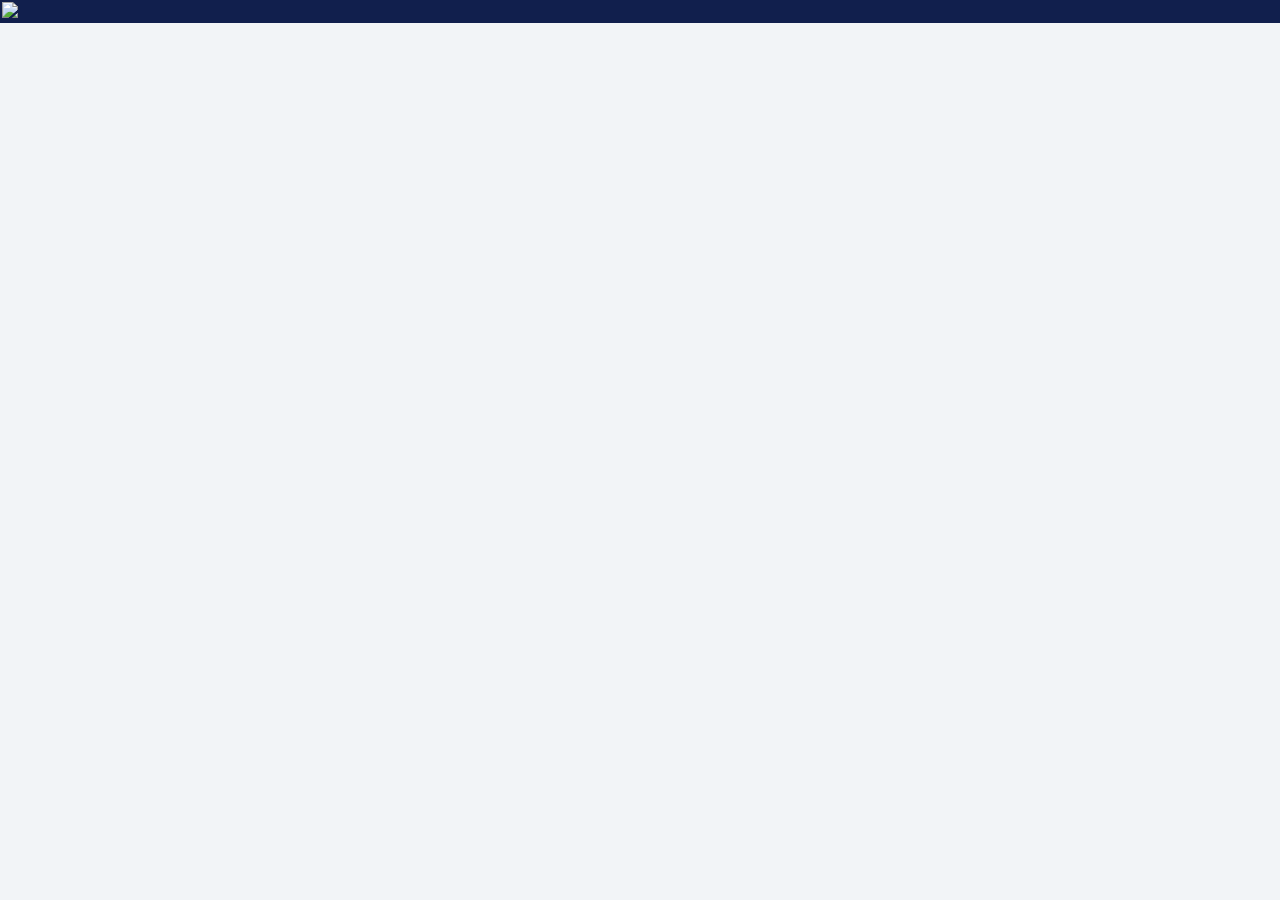
==== renderer/index.html @ aa28355a "formatting" ====
<!DOCTYPE html>
<html lang="en">
  <head>
    <link rel="preconnect" href="https://fonts.googleapis.com" />
    <link rel="preconnect" href="https://fonts.gstatic.com" crossorigin />
    <link
      href="https://fonts.googleapis.com/css2?family=Oswald&family=Roboto+Slab:wght@100..900&display=swap"
      rel="stylesheet"
    />
    <link rel="stylesheet" href="assets\render.css" />
    <meta charset="UTF-8" />
    <meta name="viewport" content="width=device-width, initial-scale=1.0" />
    <title>Nabla</title>
    <link rel="ico" href="icons\nabla\win\icon.ico" />
  </head>
  <body>
    <section class="landing">
      <div class="titlebar">
        <div id="window-title">
          <img
            id="logo"
            src="C:\Users\shakt\OneDrive\Documents\physics-calculator-app\physics-calcuator-app\icons\nabla\win\icon.ico"
            width="20"
          />
        </div>
      </div>
    </section>
    <h1></h1>
  </body>
</html>
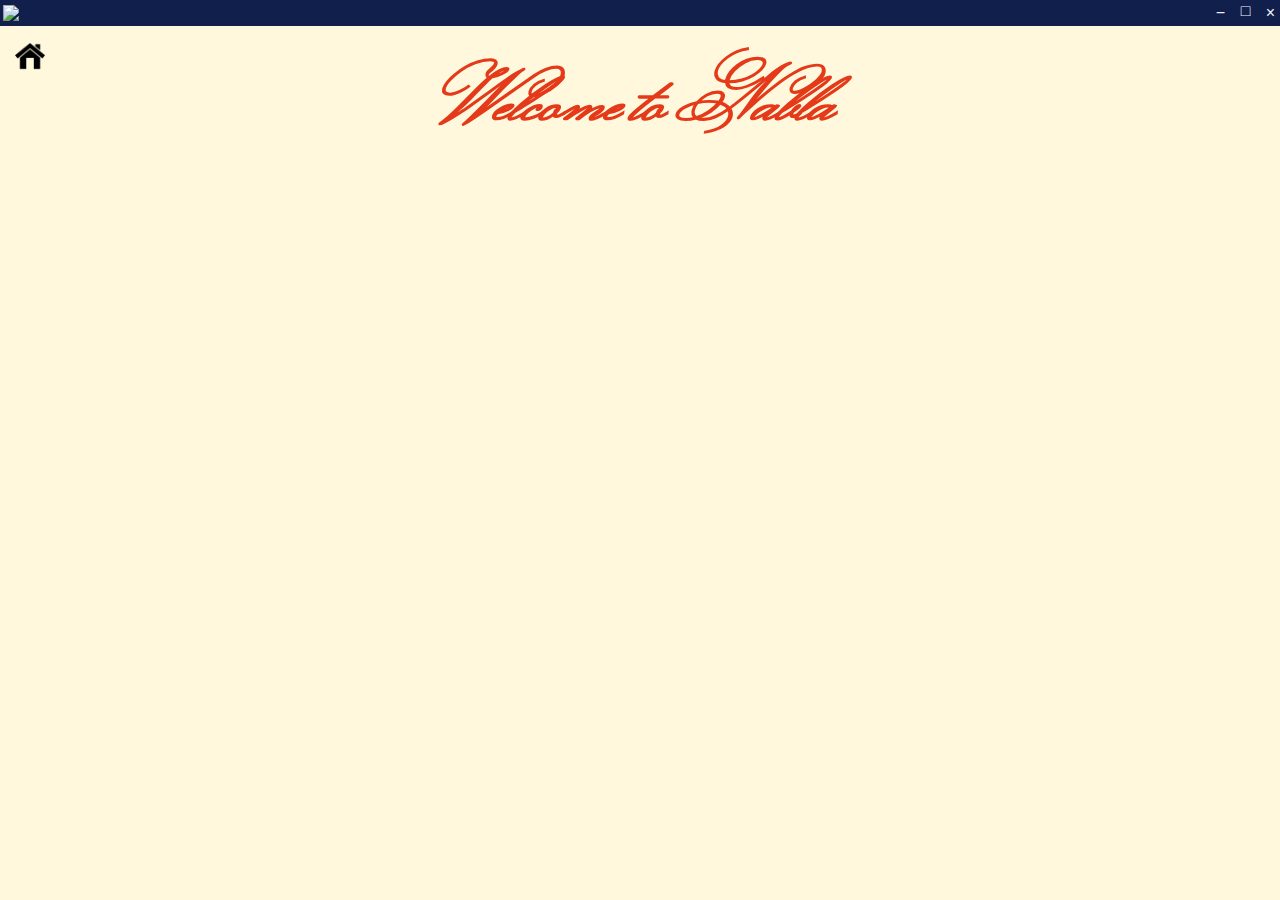
==== commit 18e43b79: "stuff i can't remeber" ====
--- a/renderer/index.html
+++ b/renderer/index.html
@@ -1,30 +1,36 @@
 <!DOCTYPE html>
 <html lang="en">
   <head>
-    <link rel="preconnect" href="https://fonts.googleapis.com" />
-    <link rel="preconnect" href="https://fonts.gstatic.com" crossorigin />
-    <link
-      href="https://fonts.googleapis.com/css2?family=Oswald&family=Roboto+Slab:wght@100..900&display=swap"
-      rel="stylesheet"
-    />
+    <link rel="preconnect" href="https://fonts.googleapis.com">
+    <link rel="preconnect" href="https://fonts.gstatic.com" crossorigin>
+    <link href="https://fonts.googleapis.com/css2?family=Monsieur+La+Doulaise&family=Mrs+Saint+Delafield&family=Norican&family=Oswald&family=Roboto+Slab:wght@100..900&display=swap" rel="stylesheet">
     <link rel="stylesheet" href="assets\render.css" />
     <meta charset="UTF-8" />
     <meta name="viewport" content="width=device-width, initial-scale=1.0" />
     <title>Nabla</title>
-    <link rel="ico" href="icons\nabla\win\icon.ico" />
+    <link
+      rel="ico"
+      href="C:\Users\shakt\OneDrive\Documents\nabla-app\nabla-app\icons\nabla\win\icon.ico"
+    />
   </head>
   <body>
-    <section class="landing">
-      <div class="titlebar">
-        <div id="window-title">
-          <img
-            id="logo"
-            src="C:\Users\shakt\OneDrive\Documents\physics-calculator-app\physics-calcuator-app\icons\nabla\win\icon.ico"
-            width="20"
-          />
-        </div>
+    <div class="titlebar">
+      <div id="window-title">
+        <img
+          id="logo"
+          src="C:\Users\shakt\OneDrive\Documents\nabla-app\nabla-app\icons\nabla\win\icon.ico"
+          width="20"
+        />
       </div>
-    </section>
-    <h1></h1>
+      <nav>
+        <div><span class="minimize" id="min" title="Minimize" >&minus;</span></div>
+        <div><span class="maximize" id="max" title="Maximize">&#x25A1;</span></div>
+        <div><span class="close" id="clo" title="Close">&times;</span></div>
+      </nav>
+      <script src="C:\Users\shakt\OneDrive\Documents\nabla-app\nabla-app\window.js" defer type="module"></script>
+    </div>
+
+    <div class="home"><img class="home-img" src="assets\home-icon.png" width="30" title="Home Page"></div>
+    <div class="home-text">Welcome to Nabla</div>
   </body>
 </html>
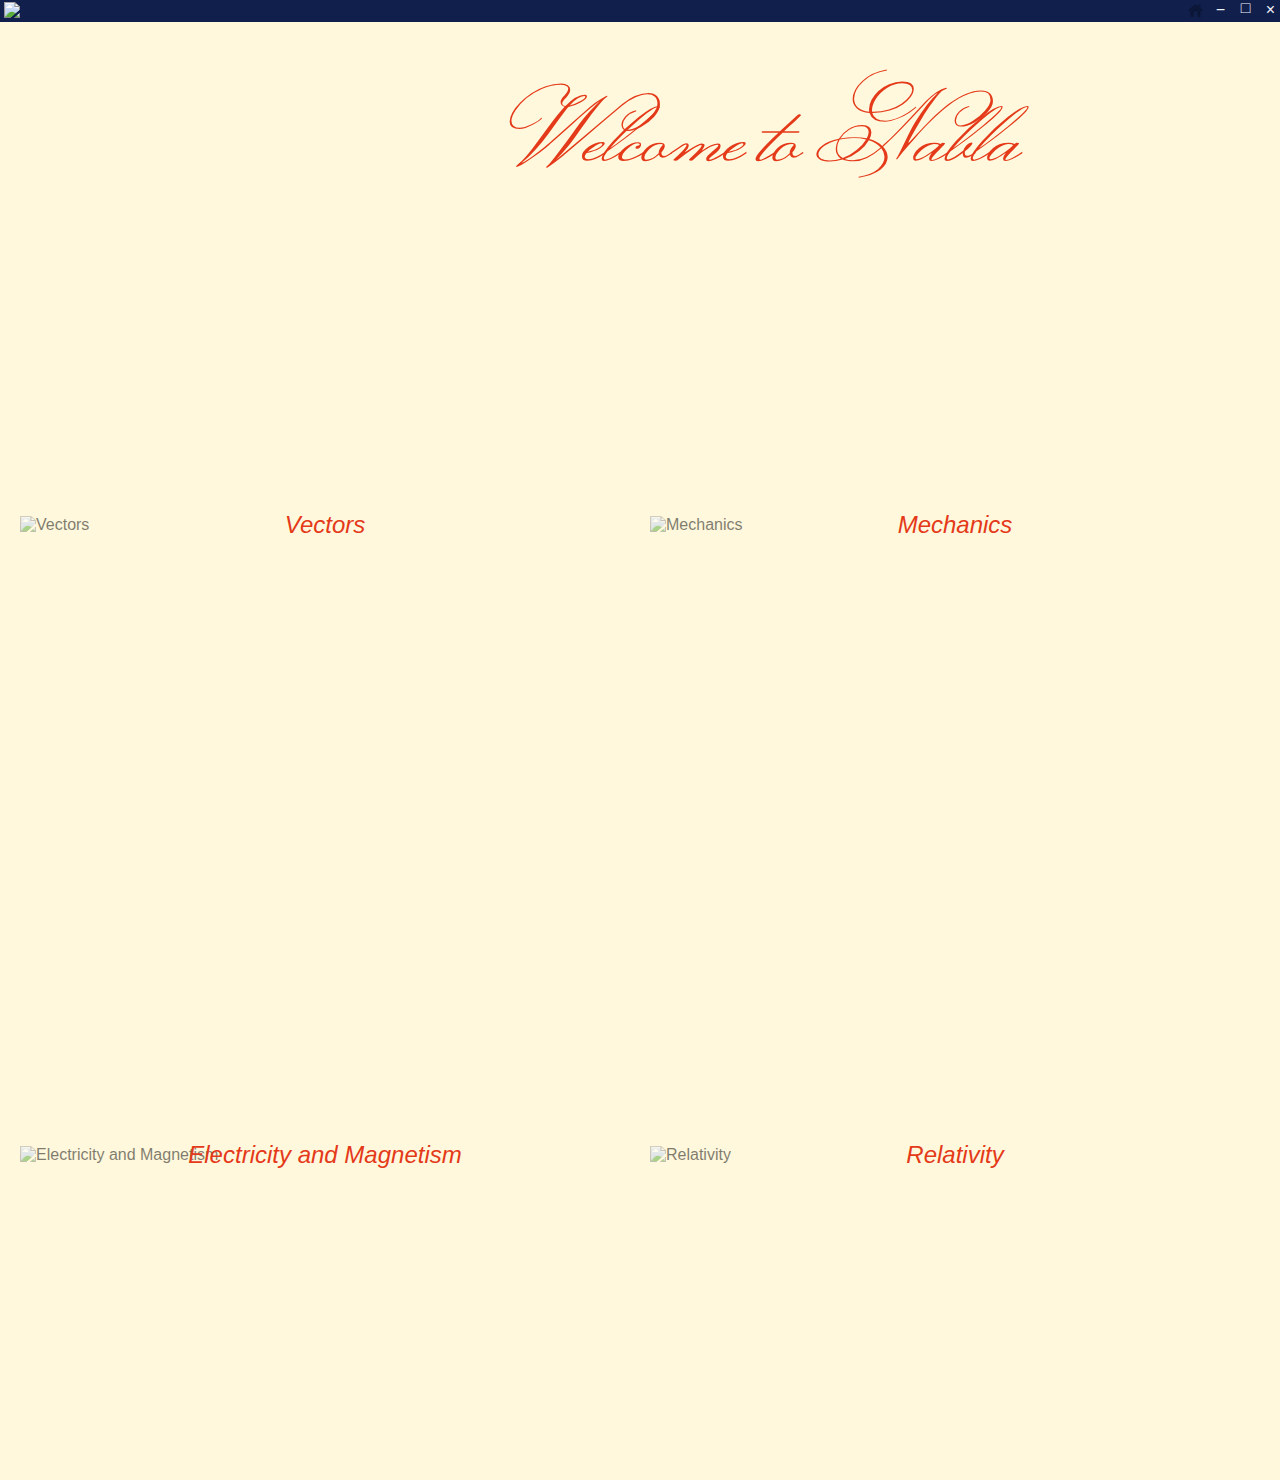
==== commit df29b395: "made all paths relative (why they weren't in the first place idk), attempt at new animation" ====
--- a/renderer/index.html
+++ b/renderer/index.html
@@ -1,36 +1,81 @@
 <!DOCTYPE html>
 <html lang="en">
   <head>
-    <link rel="preconnect" href="https://fonts.googleapis.com">
-    <link rel="preconnect" href="https://fonts.gstatic.com" crossorigin>
-    <link href="https://fonts.googleapis.com/css2?family=Monsieur+La+Doulaise&family=Mrs+Saint+Delafield&family=Norican&family=Oswald&family=Roboto+Slab:wght@100..900&display=swap" rel="stylesheet">
-    <link rel="stylesheet" href="assets\render.css" />
+    <link rel="preconnect" href="https://fonts.googleapis.com" />
+    <link rel="preconnect" href="https://fonts.gstatic.com" crossorigin />
+    <link
+      href="https://fonts.googleapis.com/css2?family=Monsieur+La+Doulaise&family=Mrs+Saint+Delafield&family=Norican&family=Oswald&family=Roboto+Slab:wght@100..900&display=swap"
+      rel="stylesheet"
+    />
+    <link rel="stylesheet" href="assets/css/index.css" />
     <meta charset="UTF-8" />
     <meta name="viewport" content="width=device-width, initial-scale=1.0" />
     <title>Nabla</title>
-    <link
-      rel="ico"
-      href="C:\Users\shakt\OneDrive\Documents\nabla-app\nabla-app\icons\nabla\win\icon.ico"
-    />
+    <link rel="ico" href="../icons/nabla/win/icon.ico" />
   </head>
   <body>
     <div class="titlebar">
       <div id="window-title">
-        <img
-          id="logo"
-          src="C:\Users\shakt\OneDrive\Documents\nabla-app\nabla-app\icons\nabla\win\icon.ico"
-          width="20"
-        />
+        <img id="logo" src="../icons/nabla/win/icon.ico" width="20" />
       </div>
       <nav>
-        <div><span class="minimize" id="min" title="Minimize" >&minus;</span></div>
-        <div><span class="maximize" id="max" title="Maximize">&#x25A1;</span></div>
+        <div class="home">
+          <img
+            class="home-img"
+            src="assets/home-icon.png"
+            width="30"
+            title="Home Page"
+          />
+        </div>
+        <div>
+          <span class="minimize" id="min" title="Minimize">&minus;</span>
+        </div>
+        <div>
+          <span class="maximize" id="max" title="Maximize">&#x25A1;</span>
+        </div>
         <div><span class="close" id="clo" title="Close">&times;</span></div>
       </nav>
-      <script src="C:\Users\shakt\OneDrive\Documents\nabla-app\nabla-app\window.js" defer type="module"></script>
+      <script src="../window.js" defer type="module"></script>
     </div>
-
-    <div class="home"><img class="home-img" src="assets\home-icon.png" width="30" title="Home Page"></div>
-    <div class="home-text">Welcome to Nabla</div>
+    <div>
+      <div class="home-text">
+        Welcome
+        <div class="nabla-div"><span>to Nabla</span></div>
+      </div>
+    </div>
+    <div class="grid-container">
+      <div class="grid-item" id="vec">
+        <img
+          src="assets/landscape-placeholder-svgrepo-com.svg"
+          alt="Vectors"
+          class="grid-image"
+        />
+        <div class="grid-text">Vectors</div>
+      </div>
+      <div class="grid-item" id="mech">
+        <img
+          src="assets/landscape-placeholder-svgrepo-com.svg"
+          alt="Mechanics"
+          class="grid-image"
+        />
+        <div class="grid-text">Mechanics</div>
+      </div>
+      <div class="grid-item" id="emag">
+        <img
+          src="assets/landscape-placeholder-svgrepo-com.svg"
+          alt="Electricity and Magnetism"
+          class="grid-image"
+        />
+        <div class="grid-text">Electricity and Magnetism</div>
+      </div>
+      <div class="grid-item" id="rel">
+        <img
+          src="assets/landscape-placeholder-svgrepo-com.svg"
+          alt="Relativity"
+          class="grid-image"
+        />
+        <div class="grid-text">Relativity</div>
+      </div>
+    </div>
   </body>
 </html>
--- a/renderer/assets/css/index.css
+++ b/renderer/assets/css/index.css
@@ -0,0 +1,202 @@
+@keyframes popIn {
+  from {
+    transform: scale(0) translate(-50%, -50%);
+    opacity: 0;
+    white-space: nowrap;
+  }
+  to {
+    transform: scale(1) translate(-50%, -50%);
+    opacity: 1;
+    white-space: nowrap;
+  }
+}
+
+@keyframes bumpLeft {
+  0% {
+    margin-left: 0;
+  }
+  50% {
+    margin-left: -20px;
+  }
+  100% {
+    margin-left: -100px;
+  }
+}
+
+@keyframes slidein {
+  0% {
+    margin-left: -800px;
+  }
+  100% {
+    margin-left: -600px;
+  }
+}
+
+
+* {
+  margin: 0;
+  padding: 0;
+  border: 0;
+  vertical-align: baseline;
+}
+
+html,
+body,
+.titlebar {
+  background-color: #fff8dc;
+  font-family: "Roboto-Slab", sans-serif;
+  overflow-x: hidden;
+}
+
+.titlebar {
+  position: fixed;
+  color: #f2f4f7;
+  top: 0;
+  left: 0;
+  width: 100%;
+  height: 20px;
+  background-color: #111f4d;
+  z-index: 1000;
+  display: flex;
+  justify-content: space-between;
+  align-items: center;
+  padding-left: 3px;
+  padding-bottom: 2px;
+  -webkit-app-region: drag;
+}
+
+#window-title {
+  display: flex;
+  align-items: center;
+}
+
+nav {
+  display: flex;
+  align-items: center;
+  justify-content: space-between;
+  gap: 10px;
+}
+
+.minimize,
+.maximize,
+.close,
+.home-img {
+  cursor: pointer;
+  display: flex;
+  align-items: center;
+  justify-content: center;
+  width: 15px; 
+  height: 15px;
+  transition: cubic-bezier(0.55, 0.055, 0.675, 0.19);
+  -webkit-app-region: no-drag;
+}
+
+.home-img {
+  opacity: 0.3;
+}
+
+.minimize:hover,
+.maximize:hover,
+.close:hover,
+.home-img:hover {
+  opacity: 0.75;
+  color: #e43a19;
+}
+
+.maximize {
+  margin-bottom: 5px;
+}
+
+.close {
+  margin-right: 5px;
+}
+
+#logo {
+  padding-bottom: 1px;
+  padding-left: 1px;
+}
+
+.home-text {
+  font-family: "Monsieur La Doulaise", cursive;
+  font-size: 90px;
+  font-weight: 400;
+  font-style: normal;
+  app-region: no-drag;
+  webkit-user-select: none;
+  -ms-user-select: none;
+  user-select: none;
+  color: #e43a19;
+  position: absolute;
+  left: 50%;
+  top: 15%;
+  white-space: nowrap;
+  transform: translate(-50%, -50%);
+  /* animation: popIn 2s cubic-bezier(0.42, 0, 0.58, 1); */
+}
+
+::-webkit-scrollbar {
+  width: 0px;
+}
+
+.grid-container {
+  display: grid;
+  grid-template-columns: repeat(2, 1fr);
+  grid-template-rows: repeat(2, 1fr);
+  gap: 20px;
+  padding: 20px;
+  margin-top: 200px;
+}
+
+.grid-item {
+  position: relative;
+  width: 100%;
+  padding-top: 100%;
+  overflow: hidden;
+}
+
+.grid-image {
+  position: absolute;
+  top: 50%;
+  left: 0;
+  width: 100%;
+  object-fit: cover;
+  transform: translate(0, -50%);
+  opacity: 0.5; /* Make the image transparent */
+}
+
+.grid-text {
+  position: absolute;
+  top: 50%;
+  left: 50%;
+  transform: translate(-50%, -50%);
+  color: #e43a19; /* Adjust text color as needed */
+  font-size: 24px; /* Adjust font size as needed */
+  text-align: center;
+  text-wrap: nowrap;
+  font-style: italic;
+}
+
+.grid-item:hover .grid-image {
+  opacity: 1;
+  cursor: pointer;
+  animation: fadeIn 0.25s cubic-bezier(0.42, 0, 0.58, 1);
+}
+
+.home-text {
+  text-wrap: nowrap;
+  display: inline-block;
+  /* animation: bumpLeft 7s 1; */
+}
+
+.nabla-div {
+  text-wrap: nowrap;
+  display: inline-block;
+  width: 0px;
+  /* animation: bumpLeft 7s 1; */
+}
+
+.nabla-div span {
+  text-wrap: nowrap;
+  /* margin-left: -355px; */
+  animation: slidein 7s 1;
+}
